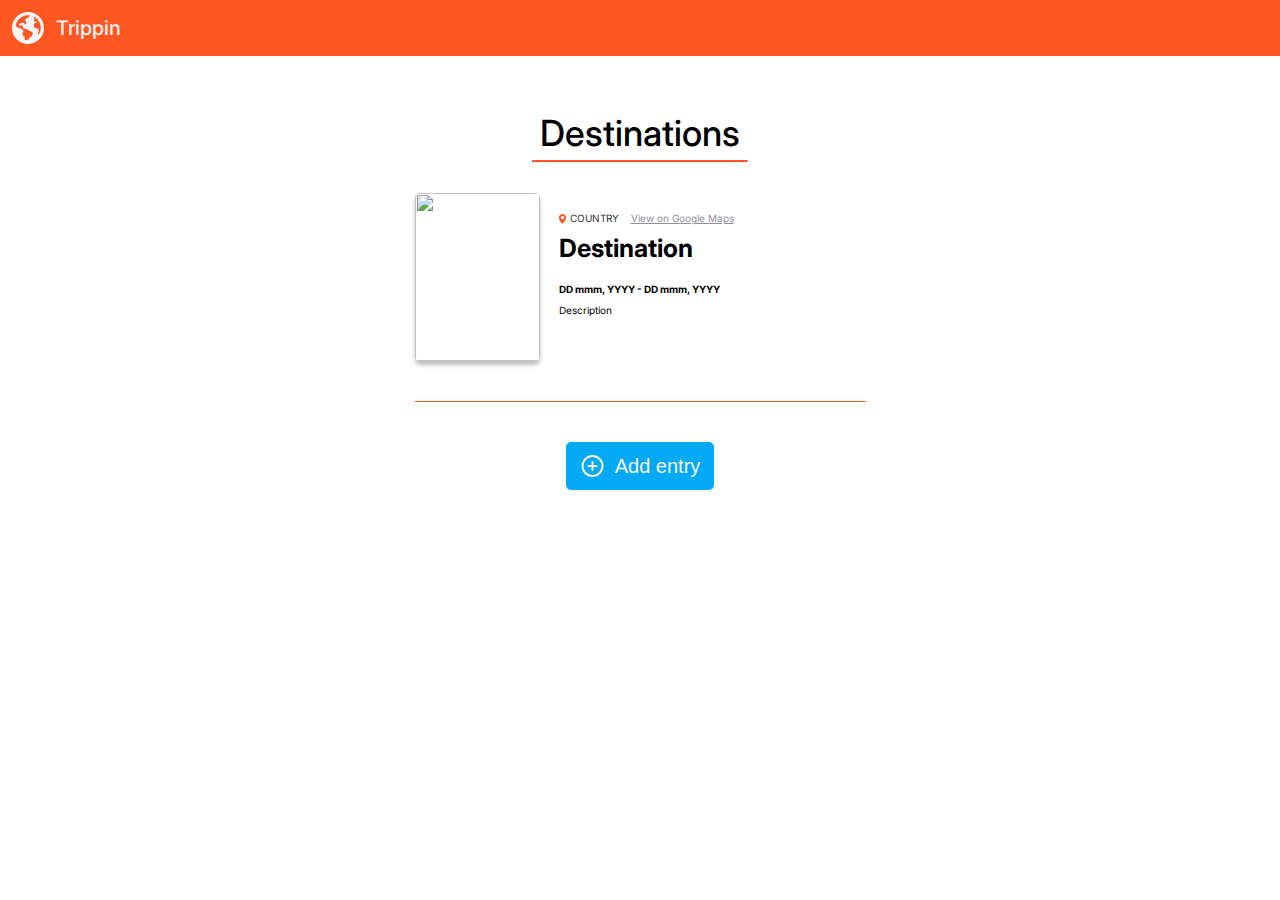
==== index.html @ 8bbedf29 "fix script" ====
<!DOCTYPE html>
<html lang="en">
<head>
    <meta charset="UTF-8">
    <meta http-equiv="X-UA-Compatible" content="IE=edge">
    <meta name="viewport" content="width=device-width, initial-scale=1.0">
    <link rel="stylesheet" href="styles/global.css">
    <link rel="stylesheet" href="styles/landing.css">
    <title>Document</title>
</head>
<body>
    <header>
        <svg width="32" height="32" viewBox="0 0 32 32" fill="none" xmlns="http://www.w3.org/2000/svg">
            <path fill-rule="evenodd" clip-rule="evenodd" d="M26.4866 22.9333C26.3143 22.7731 26.1836 22.6071 26.1392 22.4533C25.9653 21.844 26.1946 20.073 26.5398 19.5201C26.8838 18.9651 26.5027 17.3 26.3902 17.0244C26.2744 16.7471 26.2356 16.3874 25.8406 16.4965C25.4434 16.6077 24.551 16.5662 23.7438 16.4002C22.9344 16.2357 22.2298 15.4561 22.0686 14.577C21.888 13.5915 21.888 12.6342 22.1184 12.0339C22.376 11.3592 23.0103 11.1037 23.5909 10.7855C23.8585 10.6397 25.1526 10.4332 25.1038 9.81063C24.803 9.23698 22.0558 9.88939 21.9456 8.99805C21.8342 8.10511 21.7949 7.65705 22.1434 6.93865C22.509 6.18939 22.0885 6.28944 21.9877 5.38107C21.9738 5.25176 22.2602 4.91757 22.283 4.79997C23.2308 5.33903 24.1211 5.98346 24.9199 6.75081C27.4223 9.15556 28.8 12.3527 28.8 15.7536C28.8 18.3558 27.9873 20.834 26.4866 22.9333ZM20.5917 22.5295C20.0454 23.3968 20.1768 24.0358 18.9305 24.6989C18.2364 25.0686 17.7425 25.1734 17.3753 26.1665C17.0065 27.1574 16.395 27.1225 14.8684 27.9275C13.3397 28.7346 12.7324 27.9275 12.6079 27.3084C12.4839 26.6893 12.8607 25.2271 12.8607 25.2271C12.8607 25.2271 13.0101 24.7903 11.927 24.2969C9.18804 23.0497 11.5513 18.6706 11.5513 18.6706C10.9324 17.9462 9.36078 16.5254 7.16652 16.06C5.06871 15.6161 4.47047 14.385 3.7334 13.156C4.27282 10.8808 5.40625 8.78983 7.07962 7.09172C9.47311 4.66385 12.6545 3.20003 16.0421 3.20003C16.0421 3.20003 17.1845 3.20003 18.2628 3.48323C17.2767 4.56873 16.1735 5.66606 15.3538 5.9686C13.878 6.51673 13.194 7.41469 13.1876 8.37122C13.1844 8.86668 14.2103 9.76464 14.2103 10.9007C14.2103 12.8315 12.7934 12.8761 12.628 12.0625C12.255 10.2171 10.828 10.6938 9.11915 10.8786C7.40762 11.0651 6.37064 13.0803 7.46962 13.8863C8.57072 14.6924 8.51402 13.6316 8.9374 13.3291C9.35866 13.026 9.65645 12.9061 9.9765 13.3291C10.2939 13.752 10.9822 13.982 10.916 14.8498C10.8582 15.7172 10.6728 16.4598 11.8359 16.4598C12.9974 16.4598 13.0377 16.7188 13.7747 17.0902C14.5044 17.462 15.1953 17.3922 15.8042 17.5168C16.4157 17.6399 17.2169 18.8372 17.2169 18.8372C18.9501 19.4052 19.5203 19.6373 19.9987 20.121C20.4756 20.6046 21.1444 21.6616 20.5917 22.5295ZM15.9981 0H15.9939H15.9896C9.64199 0 4.17359 3.70827 1.58717 9.06667C0.573515 11.1664 1.19327e-07 13.5125 1.19327e-07 16C-0.00106689 24.8352 7.15373 32 15.9917 32H15.996H16.0003C24.8351 32 32.0011 24.8352 32 16.0021C32.0011 7.08533 24.7289 0 15.9981 0Z" fill="#F5F5F5"/>
        </svg>
        Trippin
    </header>

    <h1>Destinations</h1>
    <hr>

    <div id="container-container">
    <container id="destination-container">


        <div class="destination">
            <img src="https://upload.wikimedia.org/wikipedia/commons/thumb/e/e7/Everest_North_Face_toward_Base_Camp_Tibet_Luca_Galuzzi_2006.jpg/330px-Everest_North_Face_toward_Base_Camp_Tibet_Luca_Galuzzi_2006.jpg" alt="">
            <div class="content">
                <div class="prefix">

                    <span class="country">
                        <svg width="7" height="10" viewBox="0 0 7 10" fill="none" xmlns="http://www.w3.org/2000/svg">
                            <path fill-rule="evenodd" clip-rule="evenodd" d="M3.57866 5.25002C2.65532 5.25002 1.90837 4.50221 1.90837 3.57965C1.90837 2.65757 2.65532 1.90911 3.57866 1.90911C4.50167 1.90911 5.24927 2.65757 5.24927 3.57965C5.24927 4.50221 4.50167 5.25002 3.57866 5.25002ZM3.48394 0C1.54227 0 0 1.63678 0 3.65569C0 6.40791 2.95078 9.25191 2.95078 9.25191C3.34777 9.62783 3.59437 9.65847 4.01646 9.25191C4.01646 9.25191 7 6.40791 7 3.65569C7 1.63678 5.42544 0 3.48394 0Z" fill="#FF5722"/>
                        </svg>                        
                        Country
                    </span>
                    <a href="" class="google-maps">View on Google Maps</a>
                </div>
                <h2 class="title">Destination</h2>
                <span class="date">DD mmm, YYYY - DD mmm, YYYY</span>
                <p class="description">Description</p>
            </div>
        </div>

        <div class="divider"></div>

        <button class="add-entry">
            <svg width="25" height="24" viewBox="0 0 25 24" fill="none" xmlns="http://www.w3.org/2000/svg">
            <path d="M12.5 22C18.0228 22 22.5 17.5228 22.5 12C22.5 6.47715 18.0228 2 12.5 2C6.97715 2 2.5 6.47715 2.5 12C2.5 17.5228 6.97715 22 12.5 22Z" stroke="#F5F5F5" stroke-width="2" stroke-linecap="round" stroke-linejoin="round"/>
            <path d="M12.5 8V16" stroke="#F5F5F5" stroke-width="2" stroke-linecap="round" stroke-linejoin="round"/>
            <path d="M8.5 12H16.5" stroke="#F5F5F5" stroke-width="2" stroke-linecap="round" stroke-linejoin="round"/>
            </svg> Add entry
        </button>
            
    </container>
</div>
</body>
<script src="scripts.js"></script>
</html>
---- styles/global.css ----
@import url('https://fonts.googleapis.com/css2?family=Inter:wght@400;500;600;700&display=swap');

* {
    box-sizing: border-box;
    margin: 0;
}

html, body {
    height: 100%;
}

html {
    font-family: 'Inter', sans-serif;
    font-weight: 400;
}

header {
    background-color: #ff5722;
    color: #f5f5f5;
    font-size: 20px;
    line-height: 24px;
    font-weight: 500;
    display: flex;
    align-items: center;
    gap: 12px;
    padding: 12px;
}

.divider {
    width: 100%;
    height: 1px;
    background-color: #ff5722;
}

h1 {
    font-weight: 500;
    font-size: 36px;
    line-height: 54px;
}

button {
    height: 48px;
    border-radius: 5px;
    padding: 12px 32px;
    display: flex;
    gap: 10px;
    align-items: center;
    background-color: #03A9F4;
    border: solid 2px #03A9F4;
    color: #F5F5F5;
    font-weight: 500;
    font-size: 20px;
    line-height: 24px;
    cursor: pointer;
}

button.cancel {
    background-color: #f5f5f5;
    color: #03A9F4;
}

button.add-entry {
    padding: 12px;
}

label {
    height: 15px;
    padding-left: 13px;
    font-size: 10px;
    line-height: 13px;

    display: flex;
}

.destination .content {
    padding: 19px;
    width: 326px;
    display: flex;
    flex-direction: column;
    gap: 8px;
}

.destination .content .prefix {
    display: flex;
    gap: 12px;
}

.destination img {
    width: 125px;
    height: 168px;
    border-radius: 5px;
    border-width: 2px 0px 0px 2px;
    border-color: #FF8A50;
    background-color: #FFFFFF;
    box-shadow: 0px 4px 4px 0px #00000040;
}
---- styles/landing.css ----
.icon {
    color: #ff5722;
}

.destination {
    font-weight: 400;
    font-size: 10px;
    line-height: 13px;

    display: flex;
}

.destination .content {
    padding: 19px;
    width: 326px;
    display: flex;
    flex-direction: column;
    gap: 8px;
}

.destination .content .prefix {
    display: flex;
    gap: 12px;
}

.destination img {
    width: 125px;
    height: 168px;
    border-radius: 5px;
}

.destination .country {
    color: #333333;
    text-transform: uppercase;
    letter-spacing: 17%;
    display: flex;
    align-items: center;
    gap: 4px;
}

.destination a.google-maps {
    color: #918E9B;
    text-decoration: underline;
}

.destination .title {
    font-weight: 700;
    font-size: 25px;
    line-height: 30px;
}

.destination .date {
    font-weight: 700;
    padding-top: 12px;
}

.destination .description {

}
h1{
    text-align: center;
    margin-top: 50px;
}
hr {
    width: 216px;
    position: relative;
    margin: auto;
    margin-bottom: 30px;
    border-top: 2px solid #ff5722;
    height: 3px;
}

#destination-container {
    display: flex;
    justify-content: center;
    flex-direction: column;
    width: fit-content;
    align-items: center;
    gap: 40px;
}

#container-container{
    display: flex;
    flex-direction: column;
    gap: 2rem;
    align-items: center;
    justify-content: center;
}
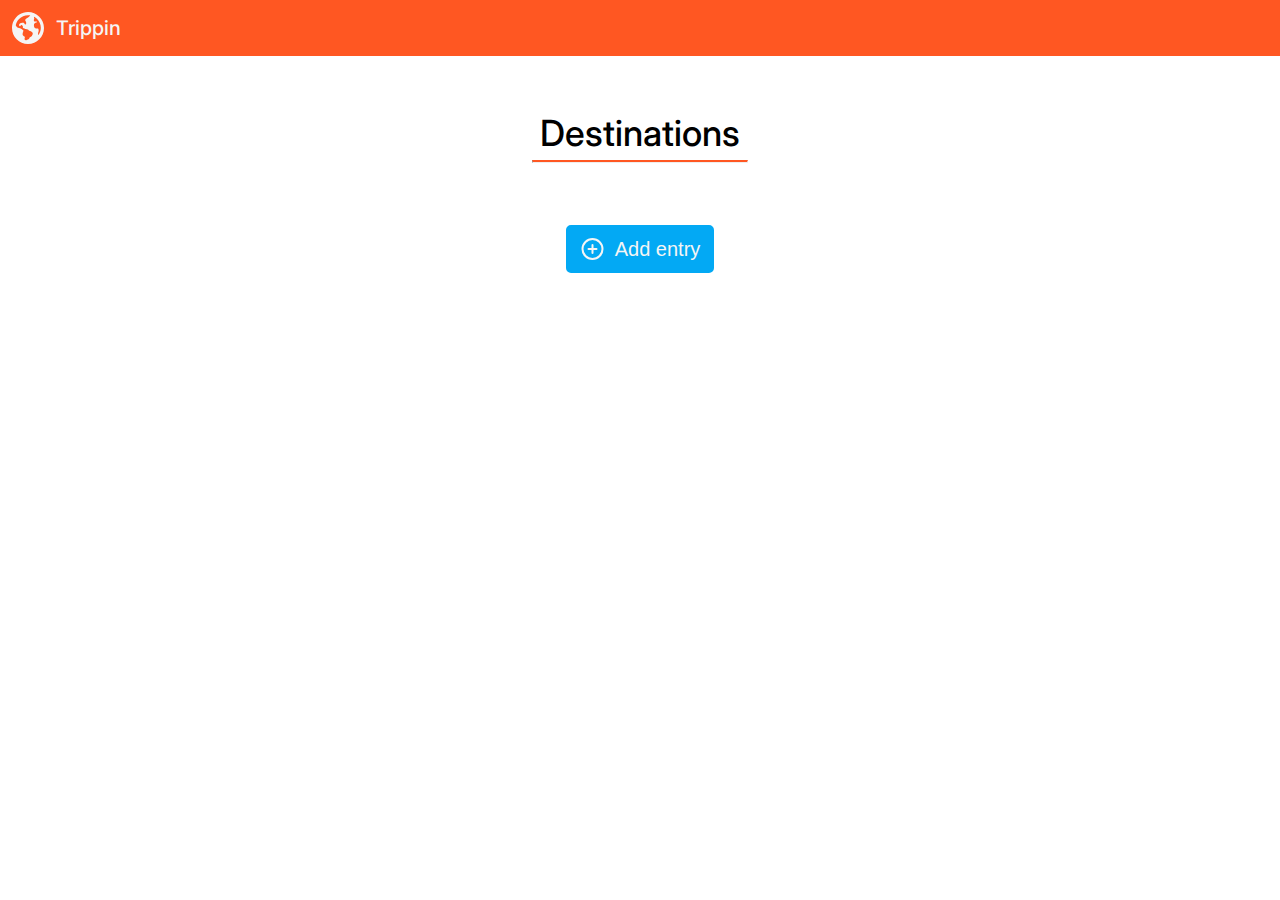
==== commit 4520c660: "Merge branch 'main' of https://github.com/aiste334/trippin-frontend" ====
--- a/index.html
+++ b/index.html
@@ -1,17 +1,21 @@
 <!DOCTYPE html>
 <html lang="en">
+
 <head>
     <meta charset="UTF-8">
     <meta http-equiv="X-UA-Compatible" content="IE=edge">
     <meta name="viewport" content="width=device-width, initial-scale=1.0">
     <link rel="stylesheet" href="styles/global.css">
     <link rel="stylesheet" href="styles/landing.css">
-    <title>Document</title>
+    <title>Trippin</title>
 </head>
+
 <body>
     <header>
         <svg width="32" height="32" viewBox="0 0 32 32" fill="none" xmlns="http://www.w3.org/2000/svg">
-            <path fill-rule="evenodd" clip-rule="evenodd" d="M26.4866 22.9333C26.3143 22.7731 26.1836 22.6071 26.1392 22.4533C25.9653 21.844 26.1946 20.073 26.5398 19.5201C26.8838 18.9651 26.5027 17.3 26.3902 17.0244C26.2744 16.7471 26.2356 16.3874 25.8406 16.4965C25.4434 16.6077 24.551 16.5662 23.7438 16.4002C22.9344 16.2357 22.2298 15.4561 22.0686 14.577C21.888 13.5915 21.888 12.6342 22.1184 12.0339C22.376 11.3592 23.0103 11.1037 23.5909 10.7855C23.8585 10.6397 25.1526 10.4332 25.1038 9.81063C24.803 9.23698 22.0558 9.88939 21.9456 8.99805C21.8342 8.10511 21.7949 7.65705 22.1434 6.93865C22.509 6.18939 22.0885 6.28944 21.9877 5.38107C21.9738 5.25176 22.2602 4.91757 22.283 4.79997C23.2308 5.33903 24.1211 5.98346 24.9199 6.75081C27.4223 9.15556 28.8 12.3527 28.8 15.7536C28.8 18.3558 27.9873 20.834 26.4866 22.9333ZM20.5917 22.5295C20.0454 23.3968 20.1768 24.0358 18.9305 24.6989C18.2364 25.0686 17.7425 25.1734 17.3753 26.1665C17.0065 27.1574 16.395 27.1225 14.8684 27.9275C13.3397 28.7346 12.7324 27.9275 12.6079 27.3084C12.4839 26.6893 12.8607 25.2271 12.8607 25.2271C12.8607 25.2271 13.0101 24.7903 11.927 24.2969C9.18804 23.0497 11.5513 18.6706 11.5513 18.6706C10.9324 17.9462 9.36078 16.5254 7.16652 16.06C5.06871 15.6161 4.47047 14.385 3.7334 13.156C4.27282 10.8808 5.40625 8.78983 7.07962 7.09172C9.47311 4.66385 12.6545 3.20003 16.0421 3.20003C16.0421 3.20003 17.1845 3.20003 18.2628 3.48323C17.2767 4.56873 16.1735 5.66606 15.3538 5.9686C13.878 6.51673 13.194 7.41469 13.1876 8.37122C13.1844 8.86668 14.2103 9.76464 14.2103 10.9007C14.2103 12.8315 12.7934 12.8761 12.628 12.0625C12.255 10.2171 10.828 10.6938 9.11915 10.8786C7.40762 11.0651 6.37064 13.0803 7.46962 13.8863C8.57072 14.6924 8.51402 13.6316 8.9374 13.3291C9.35866 13.026 9.65645 12.9061 9.9765 13.3291C10.2939 13.752 10.9822 13.982 10.916 14.8498C10.8582 15.7172 10.6728 16.4598 11.8359 16.4598C12.9974 16.4598 13.0377 16.7188 13.7747 17.0902C14.5044 17.462 15.1953 17.3922 15.8042 17.5168C16.4157 17.6399 17.2169 18.8372 17.2169 18.8372C18.9501 19.4052 19.5203 19.6373 19.9987 20.121C20.4756 20.6046 21.1444 21.6616 20.5917 22.5295ZM15.9981 0H15.9939H15.9896C9.64199 0 4.17359 3.70827 1.58717 9.06667C0.573515 11.1664 1.19327e-07 13.5125 1.19327e-07 16C-0.00106689 24.8352 7.15373 32 15.9917 32H15.996H16.0003C24.8351 32 32.0011 24.8352 32 16.0021C32.0011 7.08533 24.7289 0 15.9981 0Z" fill="#F5F5F5"/>
+            <path fill-rule="evenodd" clip-rule="evenodd"
+                d="M26.4866 22.9333C26.3143 22.7731 26.1836 22.6071 26.1392 22.4533C25.9653 21.844 26.1946 20.073 26.5398 19.5201C26.8838 18.9651 26.5027 17.3 26.3902 17.0244C26.2744 16.7471 26.2356 16.3874 25.8406 16.4965C25.4434 16.6077 24.551 16.5662 23.7438 16.4002C22.9344 16.2357 22.2298 15.4561 22.0686 14.577C21.888 13.5915 21.888 12.6342 22.1184 12.0339C22.376 11.3592 23.0103 11.1037 23.5909 10.7855C23.8585 10.6397 25.1526 10.4332 25.1038 9.81063C24.803 9.23698 22.0558 9.88939 21.9456 8.99805C21.8342 8.10511 21.7949 7.65705 22.1434 6.93865C22.509 6.18939 22.0885 6.28944 21.9877 5.38107C21.9738 5.25176 22.2602 4.91757 22.283 4.79997C23.2308 5.33903 24.1211 5.98346 24.9199 6.75081C27.4223 9.15556 28.8 12.3527 28.8 15.7536C28.8 18.3558 27.9873 20.834 26.4866 22.9333ZM20.5917 22.5295C20.0454 23.3968 20.1768 24.0358 18.9305 24.6989C18.2364 25.0686 17.7425 25.1734 17.3753 26.1665C17.0065 27.1574 16.395 27.1225 14.8684 27.9275C13.3397 28.7346 12.7324 27.9275 12.6079 27.3084C12.4839 26.6893 12.8607 25.2271 12.8607 25.2271C12.8607 25.2271 13.0101 24.7903 11.927 24.2969C9.18804 23.0497 11.5513 18.6706 11.5513 18.6706C10.9324 17.9462 9.36078 16.5254 7.16652 16.06C5.06871 15.6161 4.47047 14.385 3.7334 13.156C4.27282 10.8808 5.40625 8.78983 7.07962 7.09172C9.47311 4.66385 12.6545 3.20003 16.0421 3.20003C16.0421 3.20003 17.1845 3.20003 18.2628 3.48323C17.2767 4.56873 16.1735 5.66606 15.3538 5.9686C13.878 6.51673 13.194 7.41469 13.1876 8.37122C13.1844 8.86668 14.2103 9.76464 14.2103 10.9007C14.2103 12.8315 12.7934 12.8761 12.628 12.0625C12.255 10.2171 10.828 10.6938 9.11915 10.8786C7.40762 11.0651 6.37064 13.0803 7.46962 13.8863C8.57072 14.6924 8.51402 13.6316 8.9374 13.3291C9.35866 13.026 9.65645 12.9061 9.9765 13.3291C10.2939 13.752 10.9822 13.982 10.916 14.8498C10.8582 15.7172 10.6728 16.4598 11.8359 16.4598C12.9974 16.4598 13.0377 16.7188 13.7747 17.0902C14.5044 17.462 15.1953 17.3922 15.8042 17.5168C16.4157 17.6399 17.2169 18.8372 17.2169 18.8372C18.9501 19.4052 19.5203 19.6373 19.9987 20.121C20.4756 20.6046 21.1444 21.6616 20.5917 22.5295ZM15.9981 0H15.9939H15.9896C9.64199 0 4.17359 3.70827 1.58717 9.06667C0.573515 11.1664 1.19327e-07 13.5125 1.19327e-07 16C-0.00106689 24.8352 7.15373 32 15.9917 32H15.996H16.0003C24.8351 32 32.0011 24.8352 32 16.0021C32.0011 7.08533 24.7289 0 15.9981 0Z"
+                fill="#F5F5F5" />
         </svg>
         Trippin
     </header>
@@ -20,40 +24,22 @@
     <hr>
 
     <div id="container-container">
-    <container id="destination-container">
+        <container id="destination-container">    
 
-
-        <div class="destination">
-            <img src="https://upload.wikimedia.org/wikipedia/commons/thumb/e/e7/Everest_North_Face_toward_Base_Camp_Tibet_Luca_Galuzzi_2006.jpg/330px-Everest_North_Face_toward_Base_Camp_Tibet_Luca_Galuzzi_2006.jpg" alt="">
-            <div class="content">
-                <div class="prefix">
-
-                    <span class="country">
-                        <svg width="7" height="10" viewBox="0 0 7 10" fill="none" xmlns="http://www.w3.org/2000/svg">
-                            <path fill-rule="evenodd" clip-rule="evenodd" d="M3.57866 5.25002C2.65532 5.25002 1.90837 4.50221 1.90837 3.57965C1.90837 2.65757 2.65532 1.90911 3.57866 1.90911C4.50167 1.90911 5.24927 2.65757 5.24927 3.57965C5.24927 4.50221 4.50167 5.25002 3.57866 5.25002ZM3.48394 0C1.54227 0 0 1.63678 0 3.65569C0 6.40791 2.95078 9.25191 2.95078 9.25191C3.34777 9.62783 3.59437 9.65847 4.01646 9.25191C4.01646 9.25191 7 6.40791 7 3.65569C7 1.63678 5.42544 0 3.48394 0Z" fill="#FF5722"/>
-                        </svg>                        
-                        Country
-                    </span>
-                    <a href="" class="google-maps">View on Google Maps</a>
-                </div>
-                <h2 class="title">Destination</h2>
-                <span class="date">DD mmm, YYYY - DD mmm, YYYY</span>
-                <p class="description">Description</p>
-            </div>
-        </div>
-
-        <div class="divider"></div>
-
-        <button class="add-entry">
+        </container>
+        <button class="add-entry" id="add-entry">
             <svg width="25" height="24" viewBox="0 0 25 24" fill="none" xmlns="http://www.w3.org/2000/svg">
-            <path d="M12.5 22C18.0228 22 22.5 17.5228 22.5 12C22.5 6.47715 18.0228 2 12.5 2C6.97715 2 2.5 6.47715 2.5 12C2.5 17.5228 6.97715 22 12.5 22Z" stroke="#F5F5F5" stroke-width="2" stroke-linecap="round" stroke-linejoin="round"/>
-            <path d="M12.5 8V16" stroke="#F5F5F5" stroke-width="2" stroke-linecap="round" stroke-linejoin="round"/>
-            <path d="M8.5 12H16.5" stroke="#F5F5F5" stroke-width="2" stroke-linecap="round" stroke-linejoin="round"/>
+                <path
+                    d="M12.5 22C18.0228 22 22.5 17.5228 22.5 12C22.5 6.47715 18.0228 2 12.5 2C6.97715 2 2.5 6.47715 2.5 12C2.5 17.5228 6.97715 22 12.5 22Z"
+                    stroke="#F5F5F5" stroke-width="2" stroke-linecap="round" stroke-linejoin="round" />
+                <path d="M12.5 8V16" stroke="#F5F5F5" stroke-width="2" stroke-linecap="round"
+                    stroke-linejoin="round" />
+                <path d="M8.5 12H16.5" stroke="#F5F5F5" stroke-width="2" stroke-linecap="round"
+                    stroke-linejoin="round" />
             </svg> Add entry
         </button>
-            
-    </container>
-</div>
+    </div>
+    <script src="/scripts/index.js"></script>
 </body>
-<script src="scripts.js"></script>
+
 </html>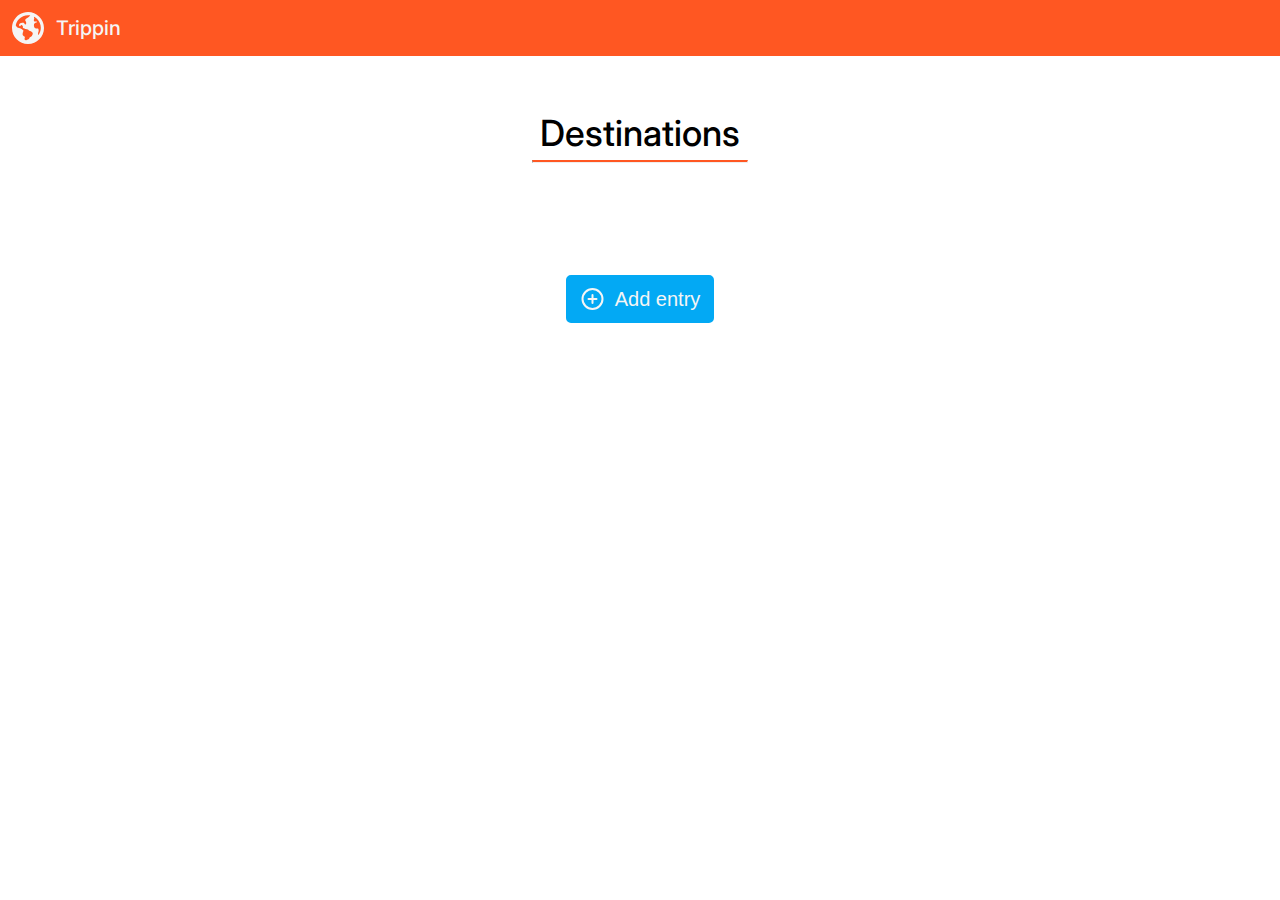
==== commit 2d09cfe1: "Delete functionality" ====
--- a/index.html
+++ b/index.html
@@ -7,6 +7,7 @@
     <meta name="viewport" content="width=device-width, initial-scale=1.0">
     <link rel="stylesheet" href="styles/global.css">
     <link rel="stylesheet" href="styles/landing.css">
+    <link rel="stylesheet" href="https://fonts.googleapis.com/css2?family=Material+Symbols+Outlined:opsz,wght,FILL,GRAD@24,400,0,0" />
     <title>Trippin</title>
 </head>
 
--- a/styles/global.css
+++ b/styles/global.css
@@ -52,6 +52,8 @@
     font-size: 20px;
     line-height: 24px;
     cursor: pointer;
+    margin-top: 50px;
+    margin-bottom: 50px;
 }
 
 button.cancel {
--- a/styles/landing.css
+++ b/styles/landing.css
@@ -21,12 +21,16 @@
 .destination .content .prefix {
     display: flex;
     gap: 12px;
+    align-items: center;
+    justify-content: flex-start;
+    width: 100%;
 }
 
 .destination img {
     width: 125px;
     height: 168px;
     border-radius: 5px;
+    object-fit: cover;
 }
 
 .destination .country {
@@ -57,10 +61,12 @@
 .destination .description {
 
 }
+
 h1{
     text-align: center;
     margin-top: 50px;
 }
+
 hr {
     width: 216px;
     position: relative;
@@ -85,4 +91,32 @@
     gap: 2rem;
     align-items: center;
     justify-content: center;
+}
+
+img .tiny-icon {
+    size: 5px, 5px !important
+}
+
+.action-icon {
+    justify-self: end;
+    align-self: flex-end;
+
+    cursor: pointer;
+    opacity: 0;
+}
+
+.destination:hover .action-icon {
+    opacity: 0.5;
+}
+
+.destination:hover .action-icon:hover {
+    opacity: 1;
+}
+
+.pending {
+    opacity: 0.5;
+}
+
+.destination.hidden {
+    display: none;
 }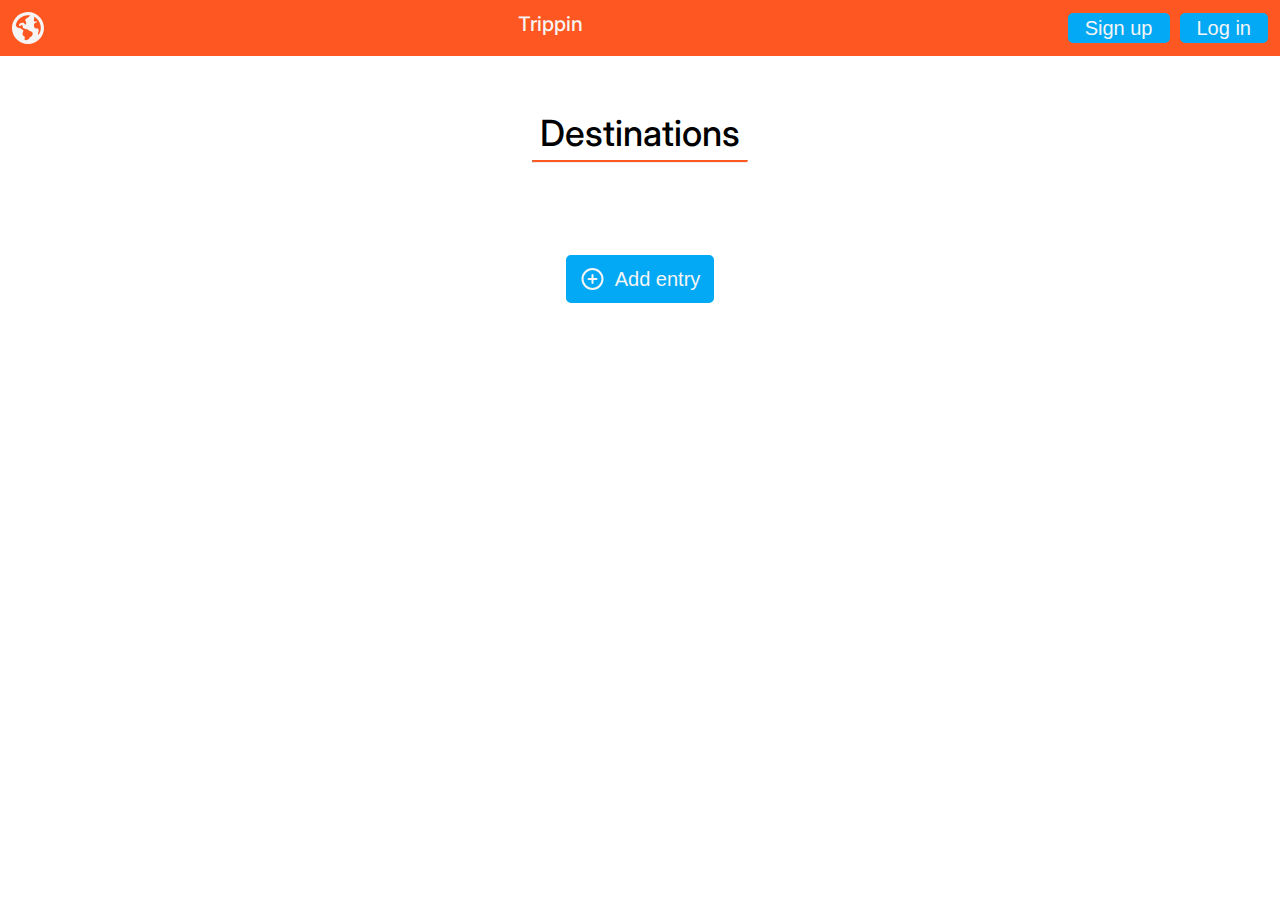
==== commit 2aaf2695: "register and login on the page" ====
--- a/index.html
+++ b/index.html
@@ -13,12 +13,18 @@
 
 <body>
     <header>
-        <svg width="32" height="32" viewBox="0 0 32 32" fill="none" xmlns="http://www.w3.org/2000/svg">
-            <path fill-rule="evenodd" clip-rule="evenodd"
-                d="M26.4866 22.9333C26.3143 22.7731 26.1836 22.6071 26.1392 22.4533C25.9653 21.844 26.1946 20.073 26.5398 19.5201C26.8838 18.9651 26.5027 17.3 26.3902 17.0244C26.2744 16.7471 26.2356 16.3874 25.8406 16.4965C25.4434 16.6077 24.551 16.5662 23.7438 16.4002C22.9344 16.2357 22.2298 15.4561 22.0686 14.577C21.888 13.5915 21.888 12.6342 22.1184 12.0339C22.376 11.3592 23.0103 11.1037 23.5909 10.7855C23.8585 10.6397 25.1526 10.4332 25.1038 9.81063C24.803 9.23698 22.0558 9.88939 21.9456 8.99805C21.8342 8.10511 21.7949 7.65705 22.1434 6.93865C22.509 6.18939 22.0885 6.28944 21.9877 5.38107C21.9738 5.25176 22.2602 4.91757 22.283 4.79997C23.2308 5.33903 24.1211 5.98346 24.9199 6.75081C27.4223 9.15556 28.8 12.3527 28.8 15.7536C28.8 18.3558 27.9873 20.834 26.4866 22.9333ZM20.5917 22.5295C20.0454 23.3968 20.1768 24.0358 18.9305 24.6989C18.2364 25.0686 17.7425 25.1734 17.3753 26.1665C17.0065 27.1574 16.395 27.1225 14.8684 27.9275C13.3397 28.7346 12.7324 27.9275 12.6079 27.3084C12.4839 26.6893 12.8607 25.2271 12.8607 25.2271C12.8607 25.2271 13.0101 24.7903 11.927 24.2969C9.18804 23.0497 11.5513 18.6706 11.5513 18.6706C10.9324 17.9462 9.36078 16.5254 7.16652 16.06C5.06871 15.6161 4.47047 14.385 3.7334 13.156C4.27282 10.8808 5.40625 8.78983 7.07962 7.09172C9.47311 4.66385 12.6545 3.20003 16.0421 3.20003C16.0421 3.20003 17.1845 3.20003 18.2628 3.48323C17.2767 4.56873 16.1735 5.66606 15.3538 5.9686C13.878 6.51673 13.194 7.41469 13.1876 8.37122C13.1844 8.86668 14.2103 9.76464 14.2103 10.9007C14.2103 12.8315 12.7934 12.8761 12.628 12.0625C12.255 10.2171 10.828 10.6938 9.11915 10.8786C7.40762 11.0651 6.37064 13.0803 7.46962 13.8863C8.57072 14.6924 8.51402 13.6316 8.9374 13.3291C9.35866 13.026 9.65645 12.9061 9.9765 13.3291C10.2939 13.752 10.9822 13.982 10.916 14.8498C10.8582 15.7172 10.6728 16.4598 11.8359 16.4598C12.9974 16.4598 13.0377 16.7188 13.7747 17.0902C14.5044 17.462 15.1953 17.3922 15.8042 17.5168C16.4157 17.6399 17.2169 18.8372 17.2169 18.8372C18.9501 19.4052 19.5203 19.6373 19.9987 20.121C20.4756 20.6046 21.1444 21.6616 20.5917 22.5295ZM15.9981 0H15.9939H15.9896C9.64199 0 4.17359 3.70827 1.58717 9.06667C0.573515 11.1664 1.19327e-07 13.5125 1.19327e-07 16C-0.00106689 24.8352 7.15373 32 15.9917 32H15.996H16.0003C24.8351 32 32.0011 24.8352 32 16.0021C32.0011 7.08533 24.7289 0 15.9981 0Z"
-                fill="#F5F5F5" />
-        </svg>
-        Trippin
+        <div class="header-wrapper" id="header-wrapper">
+            <svg width="32" height="32" viewBox="0 0 32 32" fill="none" xmlns="http://www.w3.org/2000/svg">
+                <path fill-rule="evenodd" clip-rule="evenodd"
+                    d="M26.4866 22.9333C26.3143 22.7731 26.1836 22.6071 26.1392 22.4533C25.9653 21.844 26.1946 20.073 26.5398 19.5201C26.8838 18.9651 26.5027 17.3 26.3902 17.0244C26.2744 16.7471 26.2356 16.3874 25.8406 16.4965C25.4434 16.6077 24.551 16.5662 23.7438 16.4002C22.9344 16.2357 22.2298 15.4561 22.0686 14.577C21.888 13.5915 21.888 12.6342 22.1184 12.0339C22.376 11.3592 23.0103 11.1037 23.5909 10.7855C23.8585 10.6397 25.1526 10.4332 25.1038 9.81063C24.803 9.23698 22.0558 9.88939 21.9456 8.99805C21.8342 8.10511 21.7949 7.65705 22.1434 6.93865C22.509 6.18939 22.0885 6.28944 21.9877 5.38107C21.9738 5.25176 22.2602 4.91757 22.283 4.79997C23.2308 5.33903 24.1211 5.98346 24.9199 6.75081C27.4223 9.15556 28.8 12.3527 28.8 15.7536C28.8 18.3558 27.9873 20.834 26.4866 22.9333ZM20.5917 22.5295C20.0454 23.3968 20.1768 24.0358 18.9305 24.6989C18.2364 25.0686 17.7425 25.1734 17.3753 26.1665C17.0065 27.1574 16.395 27.1225 14.8684 27.9275C13.3397 28.7346 12.7324 27.9275 12.6079 27.3084C12.4839 26.6893 12.8607 25.2271 12.8607 25.2271C12.8607 25.2271 13.0101 24.7903 11.927 24.2969C9.18804 23.0497 11.5513 18.6706 11.5513 18.6706C10.9324 17.9462 9.36078 16.5254 7.16652 16.06C5.06871 15.6161 4.47047 14.385 3.7334 13.156C4.27282 10.8808 5.40625 8.78983 7.07962 7.09172C9.47311 4.66385 12.6545 3.20003 16.0421 3.20003C16.0421 3.20003 17.1845 3.20003 18.2628 3.48323C17.2767 4.56873 16.1735 5.66606 15.3538 5.9686C13.878 6.51673 13.194 7.41469 13.1876 8.37122C13.1844 8.86668 14.2103 9.76464 14.2103 10.9007C14.2103 12.8315 12.7934 12.8761 12.628 12.0625C12.255 10.2171 10.828 10.6938 9.11915 10.8786C7.40762 11.0651 6.37064 13.0803 7.46962 13.8863C8.57072 14.6924 8.51402 13.6316 8.9374 13.3291C9.35866 13.026 9.65645 12.9061 9.9765 13.3291C10.2939 13.752 10.9822 13.982 10.916 14.8498C10.8582 15.7172 10.6728 16.4598 11.8359 16.4598C12.9974 16.4598 13.0377 16.7188 13.7747 17.0902C14.5044 17.462 15.1953 17.3922 15.8042 17.5168C16.4157 17.6399 17.2169 18.8372 17.2169 18.8372C18.9501 19.4052 19.5203 19.6373 19.9987 20.121C20.4756 20.6046 21.1444 21.6616 20.5917 22.5295ZM15.9981 0H15.9939H15.9896C9.64199 0 4.17359 3.70827 1.58717 9.06667C0.573515 11.1664 1.19327e-07 13.5125 1.19327e-07 16C-0.00106689 24.8352 7.15373 32 15.9917 32H15.996H16.0003C24.8351 32 32.0011 24.8352 32 16.0021C32.0011 7.08533 24.7289 0 15.9981 0Z"
+                    fill="#F5F5F5" />
+            </svg>
+            Trippin
+            <nav class="auth-nav" id="auth-nav">
+                <button type="submit" id="signup-btn" class="signup-btn">Sign up</button>
+                <button type="submit" id="login-btn" class="login-btn">Log in</button>
+            </nav>
+         </div>
     </header>
 
     <h1>Destinations</h1>
--- a/styles/global.css
+++ b/styles/global.css
@@ -20,10 +20,21 @@
     font-size: 20px;
     line-height: 24px;
     font-weight: 500;
+    /* flex-direction: row; */
+    gap: 12px;
+    padding: 12px;
+}
+
+div.header-wrapper {
+    display: flex;
+    justify-content: space-between;
+}
+
+nav.auth-nav {
+    /* margin-left: auto;
+    flex-direction: row; */
     display: flex;
     align-items: center;
-    gap: 12px;
-    padding: 12px;
 }
 
 .divider {
@@ -52,8 +63,7 @@
     font-size: 20px;
     line-height: 24px;
     cursor: pointer;
-    margin-top: 50px;
-    margin-bottom: 50px;
+
 }
 
 button.cancel {
@@ -63,7 +73,15 @@
 
 button.add-entry {
     padding: 12px;
+    margin-bottom: 50px;
 }
+
+button.login-btn, .signup-btn{
+    padding: 5px 15px;
+    margin-left: 10px;
+    height: 30px;
+}
+
 
 label {
     height: 15px;
--- a/styles/landing.css
+++ b/styles/landing.css
@@ -58,10 +58,6 @@
     padding-top: 12px;
 }
 
-.destination .description {
-
-}
-
 h1{
     text-align: center;
     margin-top: 50px;
@@ -83,6 +79,7 @@
     width: fit-content;
     align-items: center;
     gap: 40px;
+    margin-bottom: 30px;
 }
 
 #container-container{
@@ -91,10 +88,6 @@
     gap: 2rem;
     align-items: center;
     justify-content: center;
-}
-
-img .tiny-icon {
-    size: 5px, 5px !important
 }
 
 .action-icon {
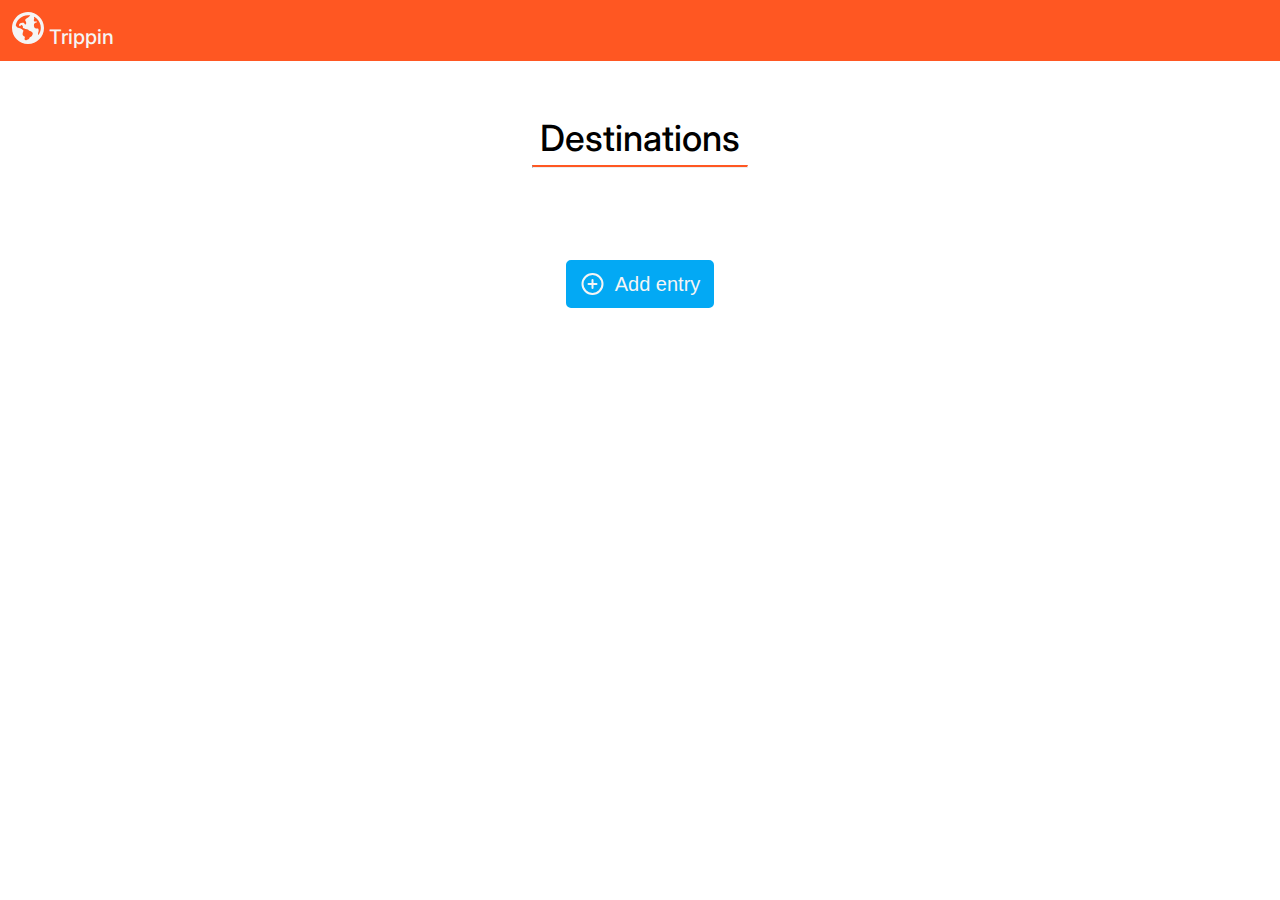
==== commit 389685cf: "adding image onto update pagae" ====
--- a/index.html
+++ b/index.html
@@ -13,18 +13,12 @@
 
 <body>
     <header>
-        <div class="header-wrapper" id="header-wrapper">
-            <svg width="32" height="32" viewBox="0 0 32 32" fill="none" xmlns="http://www.w3.org/2000/svg">
-                <path fill-rule="evenodd" clip-rule="evenodd"
-                    d="M26.4866 22.9333C26.3143 22.7731 26.1836 22.6071 26.1392 22.4533C25.9653 21.844 26.1946 20.073 26.5398 19.5201C26.8838 18.9651 26.5027 17.3 26.3902 17.0244C26.2744 16.7471 26.2356 16.3874 25.8406 16.4965C25.4434 16.6077 24.551 16.5662 23.7438 16.4002C22.9344 16.2357 22.2298 15.4561 22.0686 14.577C21.888 13.5915 21.888 12.6342 22.1184 12.0339C22.376 11.3592 23.0103 11.1037 23.5909 10.7855C23.8585 10.6397 25.1526 10.4332 25.1038 9.81063C24.803 9.23698 22.0558 9.88939 21.9456 8.99805C21.8342 8.10511 21.7949 7.65705 22.1434 6.93865C22.509 6.18939 22.0885 6.28944 21.9877 5.38107C21.9738 5.25176 22.2602 4.91757 22.283 4.79997C23.2308 5.33903 24.1211 5.98346 24.9199 6.75081C27.4223 9.15556 28.8 12.3527 28.8 15.7536C28.8 18.3558 27.9873 20.834 26.4866 22.9333ZM20.5917 22.5295C20.0454 23.3968 20.1768 24.0358 18.9305 24.6989C18.2364 25.0686 17.7425 25.1734 17.3753 26.1665C17.0065 27.1574 16.395 27.1225 14.8684 27.9275C13.3397 28.7346 12.7324 27.9275 12.6079 27.3084C12.4839 26.6893 12.8607 25.2271 12.8607 25.2271C12.8607 25.2271 13.0101 24.7903 11.927 24.2969C9.18804 23.0497 11.5513 18.6706 11.5513 18.6706C10.9324 17.9462 9.36078 16.5254 7.16652 16.06C5.06871 15.6161 4.47047 14.385 3.7334 13.156C4.27282 10.8808 5.40625 8.78983 7.07962 7.09172C9.47311 4.66385 12.6545 3.20003 16.0421 3.20003C16.0421 3.20003 17.1845 3.20003 18.2628 3.48323C17.2767 4.56873 16.1735 5.66606 15.3538 5.9686C13.878 6.51673 13.194 7.41469 13.1876 8.37122C13.1844 8.86668 14.2103 9.76464 14.2103 10.9007C14.2103 12.8315 12.7934 12.8761 12.628 12.0625C12.255 10.2171 10.828 10.6938 9.11915 10.8786C7.40762 11.0651 6.37064 13.0803 7.46962 13.8863C8.57072 14.6924 8.51402 13.6316 8.9374 13.3291C9.35866 13.026 9.65645 12.9061 9.9765 13.3291C10.2939 13.752 10.9822 13.982 10.916 14.8498C10.8582 15.7172 10.6728 16.4598 11.8359 16.4598C12.9974 16.4598 13.0377 16.7188 13.7747 17.0902C14.5044 17.462 15.1953 17.3922 15.8042 17.5168C16.4157 17.6399 17.2169 18.8372 17.2169 18.8372C18.9501 19.4052 19.5203 19.6373 19.9987 20.121C20.4756 20.6046 21.1444 21.6616 20.5917 22.5295ZM15.9981 0H15.9939H15.9896C9.64199 0 4.17359 3.70827 1.58717 9.06667C0.573515 11.1664 1.19327e-07 13.5125 1.19327e-07 16C-0.00106689 24.8352 7.15373 32 15.9917 32H15.996H16.0003C24.8351 32 32.0011 24.8352 32 16.0021C32.0011 7.08533 24.7289 0 15.9981 0Z"
-                    fill="#F5F5F5" />
-            </svg>
-            Trippin
-            <nav class="auth-nav" id="auth-nav">
-                <button type="submit" id="signup-btn" class="signup-btn">Sign up</button>
-                <button type="submit" id="login-btn" class="login-btn">Log in</button>
-            </nav>
-         </div>
+        <svg width="32" height="32" viewBox="0 0 32 32" fill="none" xmlns="http://www.w3.org/2000/svg">
+            <path fill-rule="evenodd" clip-rule="evenodd"
+                d="M26.4866 22.9333C26.3143 22.7731 26.1836 22.6071 26.1392 22.4533C25.9653 21.844 26.1946 20.073 26.5398 19.5201C26.8838 18.9651 26.5027 17.3 26.3902 17.0244C26.2744 16.7471 26.2356 16.3874 25.8406 16.4965C25.4434 16.6077 24.551 16.5662 23.7438 16.4002C22.9344 16.2357 22.2298 15.4561 22.0686 14.577C21.888 13.5915 21.888 12.6342 22.1184 12.0339C22.376 11.3592 23.0103 11.1037 23.5909 10.7855C23.8585 10.6397 25.1526 10.4332 25.1038 9.81063C24.803 9.23698 22.0558 9.88939 21.9456 8.99805C21.8342 8.10511 21.7949 7.65705 22.1434 6.93865C22.509 6.18939 22.0885 6.28944 21.9877 5.38107C21.9738 5.25176 22.2602 4.91757 22.283 4.79997C23.2308 5.33903 24.1211 5.98346 24.9199 6.75081C27.4223 9.15556 28.8 12.3527 28.8 15.7536C28.8 18.3558 27.9873 20.834 26.4866 22.9333ZM20.5917 22.5295C20.0454 23.3968 20.1768 24.0358 18.9305 24.6989C18.2364 25.0686 17.7425 25.1734 17.3753 26.1665C17.0065 27.1574 16.395 27.1225 14.8684 27.9275C13.3397 28.7346 12.7324 27.9275 12.6079 27.3084C12.4839 26.6893 12.8607 25.2271 12.8607 25.2271C12.8607 25.2271 13.0101 24.7903 11.927 24.2969C9.18804 23.0497 11.5513 18.6706 11.5513 18.6706C10.9324 17.9462 9.36078 16.5254 7.16652 16.06C5.06871 15.6161 4.47047 14.385 3.7334 13.156C4.27282 10.8808 5.40625 8.78983 7.07962 7.09172C9.47311 4.66385 12.6545 3.20003 16.0421 3.20003C16.0421 3.20003 17.1845 3.20003 18.2628 3.48323C17.2767 4.56873 16.1735 5.66606 15.3538 5.9686C13.878 6.51673 13.194 7.41469 13.1876 8.37122C13.1844 8.86668 14.2103 9.76464 14.2103 10.9007C14.2103 12.8315 12.7934 12.8761 12.628 12.0625C12.255 10.2171 10.828 10.6938 9.11915 10.8786C7.40762 11.0651 6.37064 13.0803 7.46962 13.8863C8.57072 14.6924 8.51402 13.6316 8.9374 13.3291C9.35866 13.026 9.65645 12.9061 9.9765 13.3291C10.2939 13.752 10.9822 13.982 10.916 14.8498C10.8582 15.7172 10.6728 16.4598 11.8359 16.4598C12.9974 16.4598 13.0377 16.7188 13.7747 17.0902C14.5044 17.462 15.1953 17.3922 15.8042 17.5168C16.4157 17.6399 17.2169 18.8372 17.2169 18.8372C18.9501 19.4052 19.5203 19.6373 19.9987 20.121C20.4756 20.6046 21.1444 21.6616 20.5917 22.5295ZM15.9981 0H15.9939H15.9896C9.64199 0 4.17359 3.70827 1.58717 9.06667C0.573515 11.1664 1.19327e-07 13.5125 1.19327e-07 16C-0.00106689 24.8352 7.15373 32 15.9917 32H15.996H16.0003C24.8351 32 32.0011 24.8352 32 16.0021C32.0011 7.08533 24.7289 0 15.9981 0Z"
+                fill="#F5F5F5" />
+        </svg>
+        Trippin
     </header>
 
     <h1>Destinations</h1>
@@ -32,7 +26,7 @@
 
     <div id="container-container">
         <container id="destination-container">    
-
+            
         </container>
         <button class="add-entry" id="add-entry">
             <svg width="25" height="24" viewBox="0 0 25 24" fill="none" xmlns="http://www.w3.org/2000/svg">
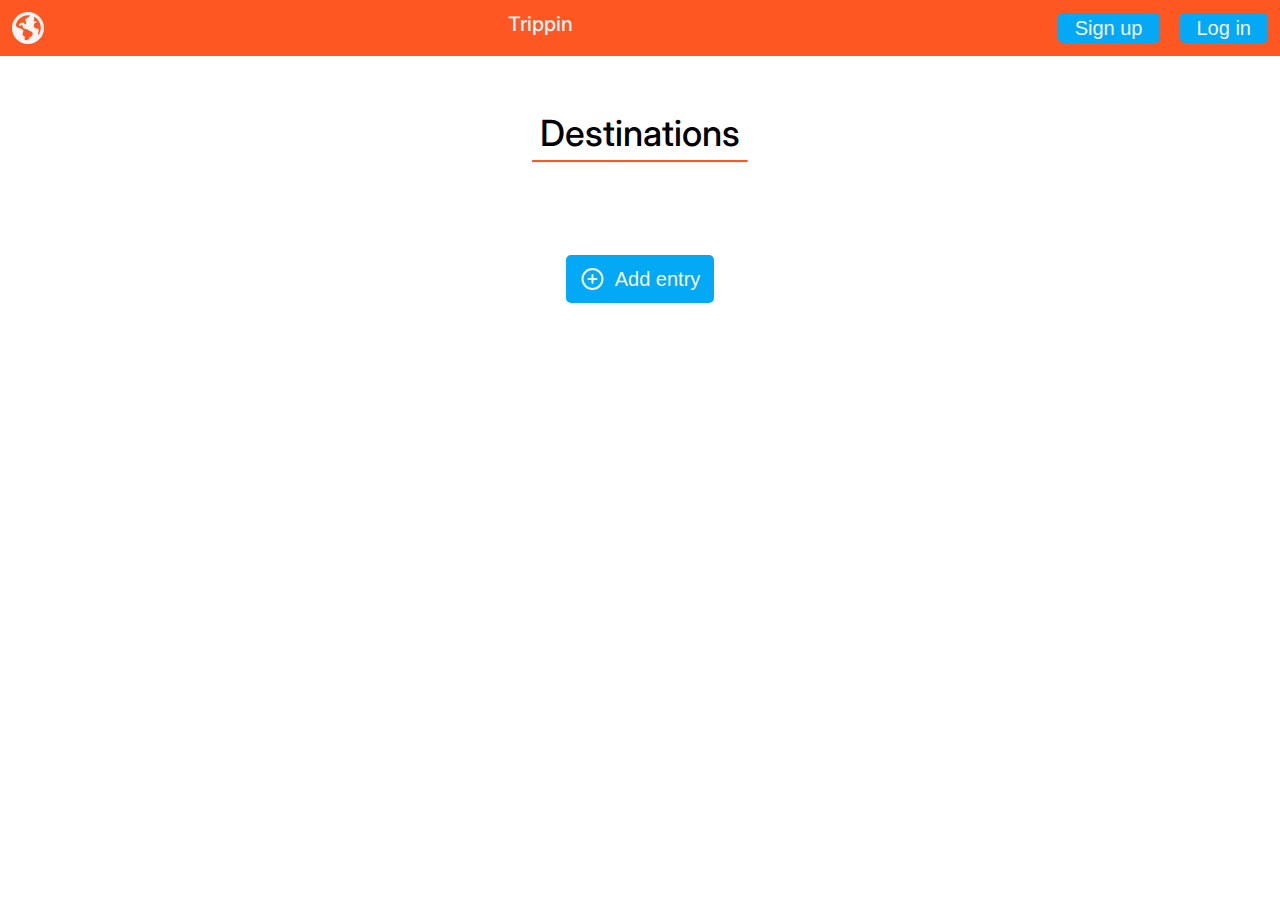
==== commit 3aa9f415: "all dine" ====
--- a/index.html
+++ b/index.html
@@ -13,12 +13,19 @@
 
 <body>
     <header>
-        <svg width="32" height="32" viewBox="0 0 32 32" fill="none" xmlns="http://www.w3.org/2000/svg">
-            <path fill-rule="evenodd" clip-rule="evenodd"
-                d="M26.4866 22.9333C26.3143 22.7731 26.1836 22.6071 26.1392 22.4533C25.9653 21.844 26.1946 20.073 26.5398 19.5201C26.8838 18.9651 26.5027 17.3 26.3902 17.0244C26.2744 16.7471 26.2356 16.3874 25.8406 16.4965C25.4434 16.6077 24.551 16.5662 23.7438 16.4002C22.9344 16.2357 22.2298 15.4561 22.0686 14.577C21.888 13.5915 21.888 12.6342 22.1184 12.0339C22.376 11.3592 23.0103 11.1037 23.5909 10.7855C23.8585 10.6397 25.1526 10.4332 25.1038 9.81063C24.803 9.23698 22.0558 9.88939 21.9456 8.99805C21.8342 8.10511 21.7949 7.65705 22.1434 6.93865C22.509 6.18939 22.0885 6.28944 21.9877 5.38107C21.9738 5.25176 22.2602 4.91757 22.283 4.79997C23.2308 5.33903 24.1211 5.98346 24.9199 6.75081C27.4223 9.15556 28.8 12.3527 28.8 15.7536C28.8 18.3558 27.9873 20.834 26.4866 22.9333ZM20.5917 22.5295C20.0454 23.3968 20.1768 24.0358 18.9305 24.6989C18.2364 25.0686 17.7425 25.1734 17.3753 26.1665C17.0065 27.1574 16.395 27.1225 14.8684 27.9275C13.3397 28.7346 12.7324 27.9275 12.6079 27.3084C12.4839 26.6893 12.8607 25.2271 12.8607 25.2271C12.8607 25.2271 13.0101 24.7903 11.927 24.2969C9.18804 23.0497 11.5513 18.6706 11.5513 18.6706C10.9324 17.9462 9.36078 16.5254 7.16652 16.06C5.06871 15.6161 4.47047 14.385 3.7334 13.156C4.27282 10.8808 5.40625 8.78983 7.07962 7.09172C9.47311 4.66385 12.6545 3.20003 16.0421 3.20003C16.0421 3.20003 17.1845 3.20003 18.2628 3.48323C17.2767 4.56873 16.1735 5.66606 15.3538 5.9686C13.878 6.51673 13.194 7.41469 13.1876 8.37122C13.1844 8.86668 14.2103 9.76464 14.2103 10.9007C14.2103 12.8315 12.7934 12.8761 12.628 12.0625C12.255 10.2171 10.828 10.6938 9.11915 10.8786C7.40762 11.0651 6.37064 13.0803 7.46962 13.8863C8.57072 14.6924 8.51402 13.6316 8.9374 13.3291C9.35866 13.026 9.65645 12.9061 9.9765 13.3291C10.2939 13.752 10.9822 13.982 10.916 14.8498C10.8582 15.7172 10.6728 16.4598 11.8359 16.4598C12.9974 16.4598 13.0377 16.7188 13.7747 17.0902C14.5044 17.462 15.1953 17.3922 15.8042 17.5168C16.4157 17.6399 17.2169 18.8372 17.2169 18.8372C18.9501 19.4052 19.5203 19.6373 19.9987 20.121C20.4756 20.6046 21.1444 21.6616 20.5917 22.5295ZM15.9981 0H15.9939H15.9896C9.64199 0 4.17359 3.70827 1.58717 9.06667C0.573515 11.1664 1.19327e-07 13.5125 1.19327e-07 16C-0.00106689 24.8352 7.15373 32 15.9917 32H15.996H16.0003C24.8351 32 32.0011 24.8352 32 16.0021C32.0011 7.08533 24.7289 0 15.9981 0Z"
-                fill="#F5F5F5" />
-        </svg>
-        Trippin
+        <div class="header-wrapper" id="header-wrapper">
+            <svg width="32" height="32" viewBox="0 0 32 32" fill="none" xmlns="http://www.w3.org/2000/svg">
+                <path fill-rule="evenodd" clip-rule="evenodd"
+                    d="M26.4866 22.9333C26.3143 22.7731 26.1836 22.6071 26.1392 22.4533C25.9653 21.844 26.1946 20.073 26.5398 19.5201C26.8838 18.9651 26.5027 17.3 26.3902 17.0244C26.2744 16.7471 26.2356 16.3874 25.8406 16.4965C25.4434 16.6077 24.551 16.5662 23.7438 16.4002C22.9344 16.2357 22.2298 15.4561 22.0686 14.577C21.888 13.5915 21.888 12.6342 22.1184 12.0339C22.376 11.3592 23.0103 11.1037 23.5909 10.7855C23.8585 10.6397 25.1526 10.4332 25.1038 9.81063C24.803 9.23698 22.0558 9.88939 21.9456 8.99805C21.8342 8.10511 21.7949 7.65705 22.1434 6.93865C22.509 6.18939 22.0885 6.28944 21.9877 5.38107C21.9738 5.25176 22.2602 4.91757 22.283 4.79997C23.2308 5.33903 24.1211 5.98346 24.9199 6.75081C27.4223 9.15556 28.8 12.3527 28.8 15.7536C28.8 18.3558 27.9873 20.834 26.4866 22.9333ZM20.5917 22.5295C20.0454 23.3968 20.1768 24.0358 18.9305 24.6989C18.2364 25.0686 17.7425 25.1734 17.3753 26.1665C17.0065 27.1574 16.395 27.1225 14.8684 27.9275C13.3397 28.7346 12.7324 27.9275 12.6079 27.3084C12.4839 26.6893 12.8607 25.2271 12.8607 25.2271C12.8607 25.2271 13.0101 24.7903 11.927 24.2969C9.18804 23.0497 11.5513 18.6706 11.5513 18.6706C10.9324 17.9462 9.36078 16.5254 7.16652 16.06C5.06871 15.6161 4.47047 14.385 3.7334 13.156C4.27282 10.8808 5.40625 8.78983 7.07962 7.09172C9.47311 4.66385 12.6545 3.20003 16.0421 3.20003C16.0421 3.20003 17.1845 3.20003 18.2628 3.48323C17.2767 4.56873 16.1735 5.66606 15.3538 5.9686C13.878 6.51673 13.194 7.41469 13.1876 8.37122C13.1844 8.86668 14.2103 9.76464 14.2103 10.9007C14.2103 12.8315 12.7934 12.8761 12.628 12.0625C12.255 10.2171 10.828 10.6938 9.11915 10.8786C7.40762 11.0651 6.37064 13.0803 7.46962 13.8863C8.57072 14.6924 8.51402 13.6316 8.9374 13.3291C9.35866 13.026 9.65645 12.9061 9.9765 13.3291C10.2939 13.752 10.9822 13.982 10.916 14.8498C10.8582 15.7172 10.6728 16.4598 11.8359 16.4598C12.9974 16.4598 13.0377 16.7188 13.7747 17.0902C14.5044 17.462 15.1953 17.3922 15.8042 17.5168C16.4157 17.6399 17.2169 18.8372 17.2169 18.8372C18.9501 19.4052 19.5203 19.6373 19.9987 20.121C20.4756 20.6046 21.1444 21.6616 20.5917 22.5295ZM15.9981 0H15.9939H15.9896C9.64199 0 4.17359 3.70827 1.58717 9.06667C0.573515 11.1664 1.19327e-07 13.5125 1.19327e-07 16C-0.00106689 24.8352 7.15373 32 15.9917 32H15.996H16.0003C24.8351 32 32.0011 24.8352 32 16.0021C32.0011 7.08533 24.7289 0 15.9981 0Z"
+                    fill="#F5F5F5" />
+            </svg>
+            Trippin
+            <nav class="auth-nav" id="auth-nav">
+                <button type="submit" id="signup-btn" class="unauthorized">Sign up</button>
+                <button type="submit" id="login-btn" class="unauthorized">Log in</button>
+                <button type="submit" id="logout-btn" class="authorized hidden">Log out</button>
+            </nav>
+         </div>
     </header>
 
     <h1>Destinations</h1>
@@ -26,7 +33,7 @@
 
     <div id="container-container">
         <container id="destination-container">    
-            
+
         </container>
         <button class="add-entry" id="add-entry">
             <svg width="25" height="24" viewBox="0 0 25 24" fill="none" xmlns="http://www.w3.org/2000/svg">
--- a/styles/global.css
+++ b/styles/global.css
@@ -76,9 +76,9 @@
     margin-bottom: 50px;
 }
 
-button.login-btn, .signup-btn{
+#login-btn, #signup-btn, #logout-btn{
     padding: 5px 15px;
-    margin-left: 10px;
+    margin-left: 20px;
     height: 30px;
 }
 
@@ -113,4 +113,8 @@
     border-color: #FF8A50;
     background-color: #FFFFFF;
     box-shadow: 0px 4px 4px 0px #00000040;
+}
+
+.hidden {
+    display: none;
 }